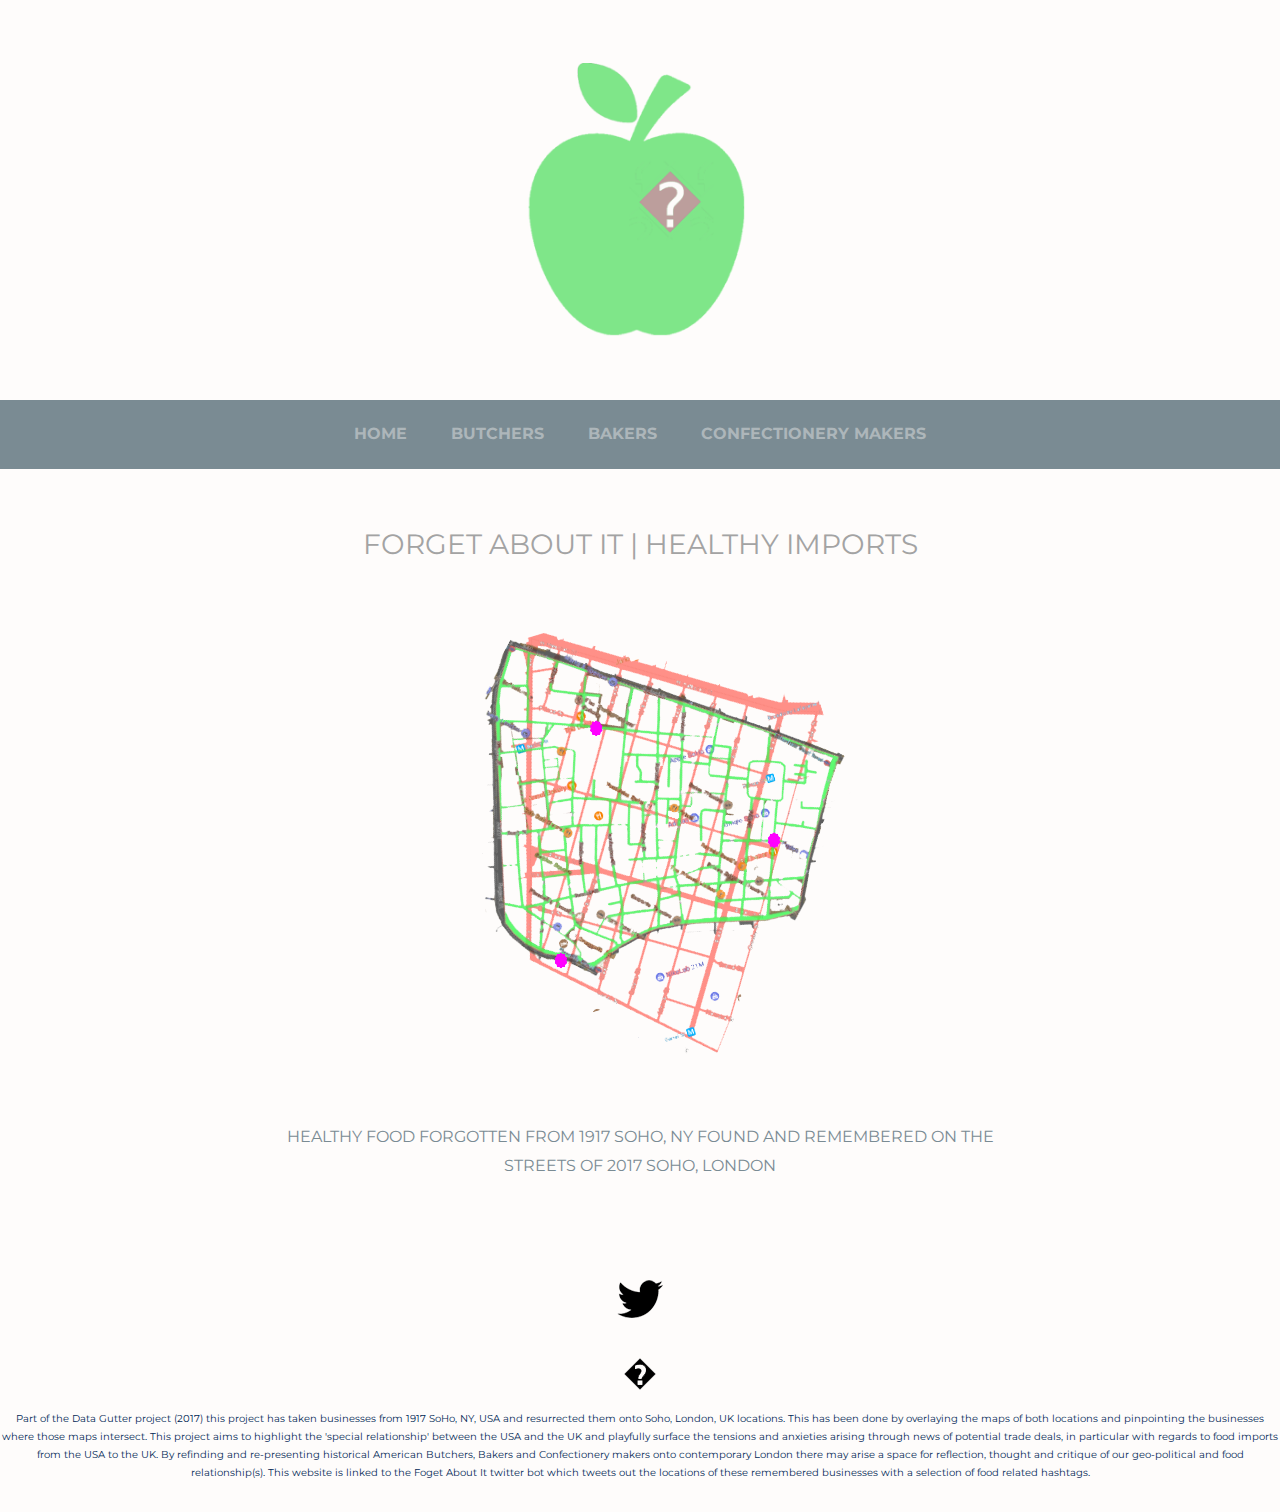
==== index.html @ 069e2335 "Update index.html" ====
<html>
<head>
  <title>Forget About It | Healthy Eating Imports</title>
  <meta name="description" content="historic businesses from 1917 SoHo, New York transported to 2017 Soho, London">
    <meta charset="utf-8">
    <meta name="viewport" content="width=device-width">
    <link rel="stylesheet" href="css/reset.css">
    <link rel="stylesheet" href="css/style.css">
    <link rel="icon" type="image/ico" href="images/dg_ico.png"/>
    <link rel="apple-touch-icon" href="images/dg_ico.png"/>
</head>

<body>
  <header>
    <h1></h1>
      </header>


      <nav id="nav" role="navigation">
        <a href="#nav" title="Show navigation">�</a>
        <a href="#" title="Hide navigation">�</a>
        <ul><li><a href="index.html">Home</a></li>
        <li><a href="FAI_butcher.html">Butchers</a></li>
        <li><a href="FAI_baker.html">Bakers</a></li>
        <li><a href="FAI_confectionery.html">Confectionery Makers</a></li>
      </nav>

<section>

  <h2>Forget About It | Healthy Imports</h2>

  <img class="FAI_map" src="images/FAI_Map_1.png" alt="FAI Main Map">


<br> </br>

  <h3>Healthy Food forgotten from 1917 SoHo, NY found and remembered on the streets of 2017 Soho, London</h3>
  <p></p>
</section>

<footer>
  <a href="https://twitter.com/fgt_AI" target="_blank"><img src="images/twitter.png" alt="twitter"></a>
  <a href="http://datagutter.org/" target="_blank"><img src="images/dg_ico.png" alt="data gutter"></a>

  <small>Part of the Data Gutter project (2017) this project has taken businesses from 1917 SoHo, NY, USA and resurrected them onto Soho, London, UK locations. This has been done by overlaying the maps of both locations and pinpointing the businesses where those maps intersect. This project aims to highlight the 'special relationship' between the USA and the UK and playfully surface the tensions and anxieties arising through news of potential trade deals, in particular with regards to food imports from the USA to the UK. By refinding and re-presenting historical American Butchers, Bakers and Confectionery makers onto contemporary London there may arise a space for reflection, thought and critique of our geo-political and food relationship(s). This website is linked to the Foget About It twitter bot which tweets out the locations of these remembered businesses with a selection of food related hashtags. </small></footer>

</section>
</body>
</html>
---- css/style.css ----
@import url(https://fonts.googleapis.com/css?family=Montserrat:400,700);

body{
  font-family: "Montserrat", Arial, sans-serif;
  font-size: 16px;
  line-height: 1.8;
  text-align: center;
  background-color: #FEFCFB;
  color: #001F54;
}

header {

  padding: 200px 100px 200px 100px;
background-image: url(../images/FAI_logo2.png);
background-position: center center;
background-repeat: no-repeat;
background-size: contain;
color: #FEFCFB;
text-transform: uppercase;
font-size: 24px;
}

nav {
  padding: 20px 0 20px 0;
  background-color: #7A8B93;
}

nav a {
  text-transform: uppercase;
  font-weight: 700;
   color: #ADB6BA;
   text-decoration: none;
   padding: 0 20px 0 20px;
}

nav a:hover {
  text-decoration: none;
  color: #0A1128;
}

#nav
{
    /* container */
}
    #nav > a
    {
        display: none;
    }
    #nav li
    {
        display: inline;
        margin: 0 auto;

    }

    /* first level */

    #nav > ul
    {
      display: inline;
      margin: 0 auto;
    }


    /* second level */

    #nav li ul
    {
        display: none;
        position: absolute;
        top: 100%;
    }
        #nav li:hover ul
        {
            display: block;
        }


section {
  max-width: 720px;
  margin: 0 auto 0 auto;
  padding: 0;
}

img {
  display: block;
  margin-top: 40px;
  margin-left: auto;
  margin-right: auto;}



h2 {
  font-size: 28px;
  margin-top: 50px;
  margin-bottom: 50px;
  text-transform: uppercase;
  color: #A3A3A3;
}


h3 {
  margin-bottom: 30px;
  text-transform: uppercase;
  color: #7A8B93;
}

p {
  margin-bottom:20px;
}



footer {
  padding: 30px 0;
}

small {

display:block;
margin-top: 20px;
  font-size: 10px;
}


@media screen and (max-width: 720px) {
  img, iframe {
    max-width: 90%;
    margin-left: auto;
    margin-right: auto;
}

header {
  padding: 100px 20px;
}

nav a {
  display: block;
}

h2 {
  font-size: 24px;
}

h3 {
  font-size: 14px;
}

p {
font-size: 14px;
}


}

@media only screen and ( max-width: 720px )
{
    #nav
    {
        position: relative;
        padding: 10px 0;
    }
        #nav > a
        {
          position: relative;
          font-size: 20px;
        }
        #nav:not( :target ) > a:first-of-type,
        #nav:target > a:last-of-type
        {
            display: inline;
        }

    /* first level */

    #nav > ul
    {
        display: none;
        position: absolute;
        left: 0;
        right: 0;
    }
        #nav:target > ul
        {
            display: block;
            background-color: #7A8B93;
        }
        #nav > ul > li
        {
            width: 100%;
            float: none;
        }

    /* second level */

    #nav li ul
    {
        position: static;
    }

    $( '#nav li:has(ul)' ).doubleTapToGo();
}
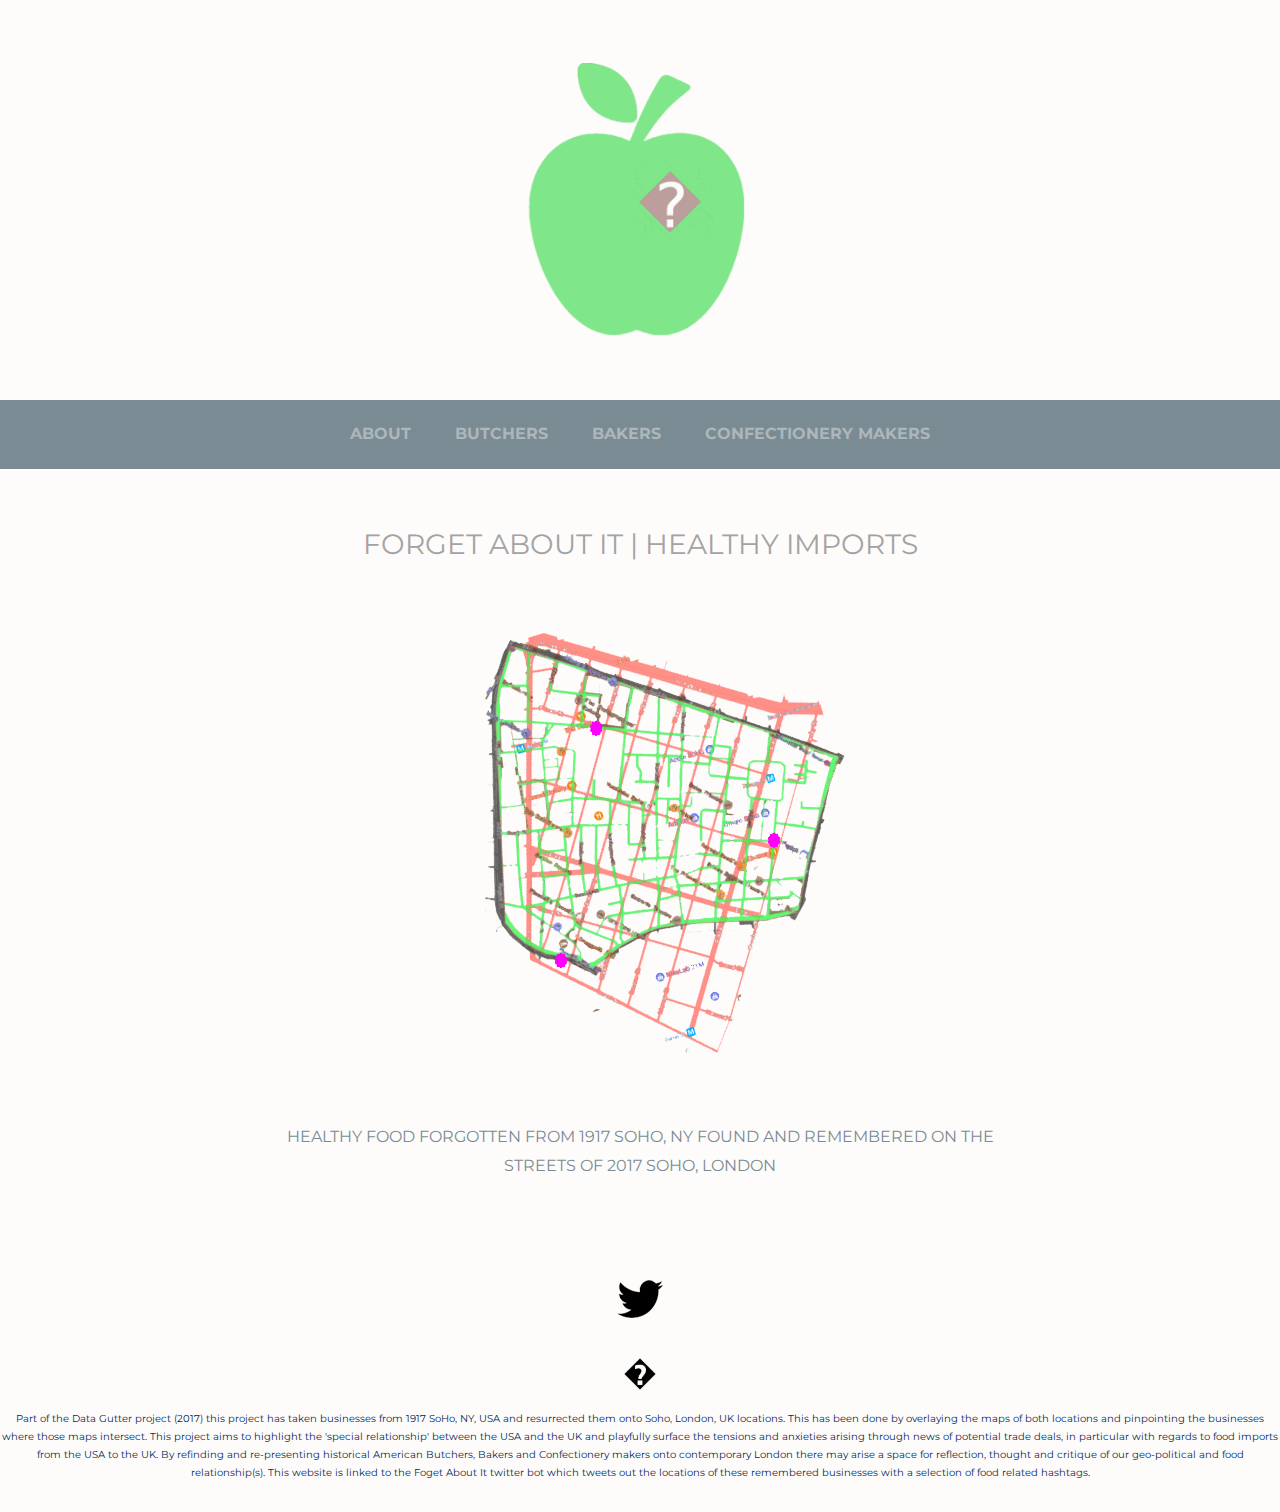
==== commit 72116f26: "Update index.html" ====
--- a/index.html
+++ b/index.html
@@ -20,7 +20,7 @@
       <nav id="nav" role="navigation">
         <a href="#nav" title="Show navigation">�</a>
         <a href="#" title="Hide navigation">�</a>
-        <ul><li><a href="index.html">Home</a></li>
+        <ul><li><a href="index.html">About</a></li>
         <li><a href="FAI_butcher.html">Butchers</a></li>
         <li><a href="FAI_baker.html">Bakers</a></li>
         <li><a href="FAI_confectionery.html">Confectionery Makers</a></li>
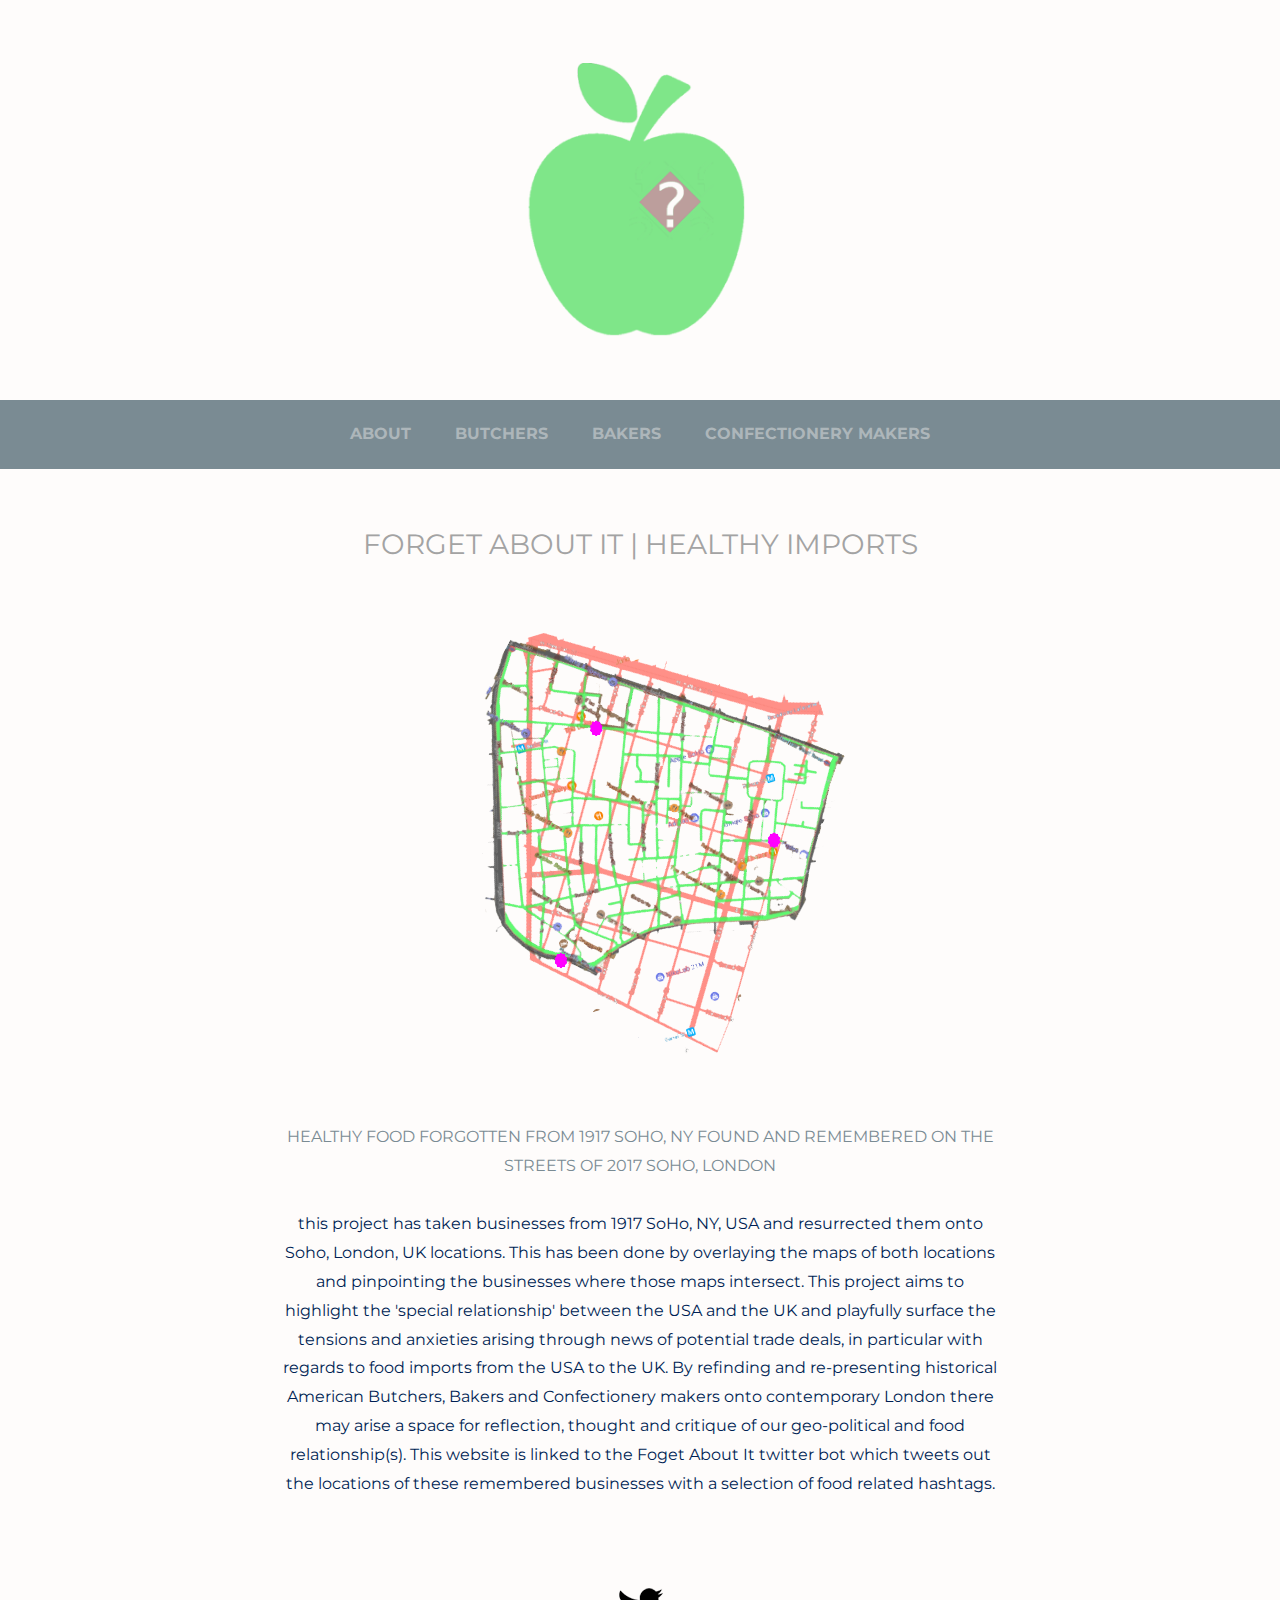
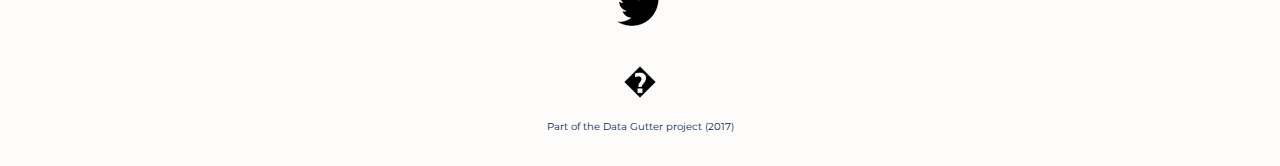
==== commit 5649576a: "Update index.html" ====
--- a/index.html
+++ b/index.html
@@ -36,14 +36,15 @@
 <br> </br>
 
   <h3>Healthy Food forgotten from 1917 SoHo, NY found and remembered on the streets of 2017 Soho, London</h3>
-  <p></p>
+        
+  <p>this project has taken businesses from 1917 SoHo, NY, USA and resurrected them onto Soho, London, UK locations. This has been done by overlaying the maps of both locations and pinpointing the businesses where those maps intersect. This project aims to highlight the 'special relationship' between the USA and the UK and playfully surface the tensions and anxieties arising through news of potential trade deals, in particular with regards to food imports from the USA to the UK. By refinding and re-presenting historical American Butchers, Bakers and Confectionery makers onto contemporary London there may arise a space for reflection, thought and critique of our geo-political and food relationship(s). This website is linked to the Foget About It twitter bot which tweets out the locations of these remembered businesses with a selection of food related hashtags. </p>
 </section>
 
 <footer>
   <a href="https://twitter.com/fgt_AI" target="_blank"><img src="images/twitter.png" alt="twitter"></a>
   <a href="http://datagutter.org/" target="_blank"><img src="images/dg_ico.png" alt="data gutter"></a>
 
-  <small>Part of the Data Gutter project (2017) this project has taken businesses from 1917 SoHo, NY, USA and resurrected them onto Soho, London, UK locations. This has been done by overlaying the maps of both locations and pinpointing the businesses where those maps intersect. This project aims to highlight the 'special relationship' between the USA and the UK and playfully surface the tensions and anxieties arising through news of potential trade deals, in particular with regards to food imports from the USA to the UK. By refinding and re-presenting historical American Butchers, Bakers and Confectionery makers onto contemporary London there may arise a space for reflection, thought and critique of our geo-political and food relationship(s). This website is linked to the Foget About It twitter bot which tweets out the locations of these remembered businesses with a selection of food related hashtags. </small></footer>
+  <small>Part of the Data Gutter project (2017) </small></footer>
 
 </section>
 </body>
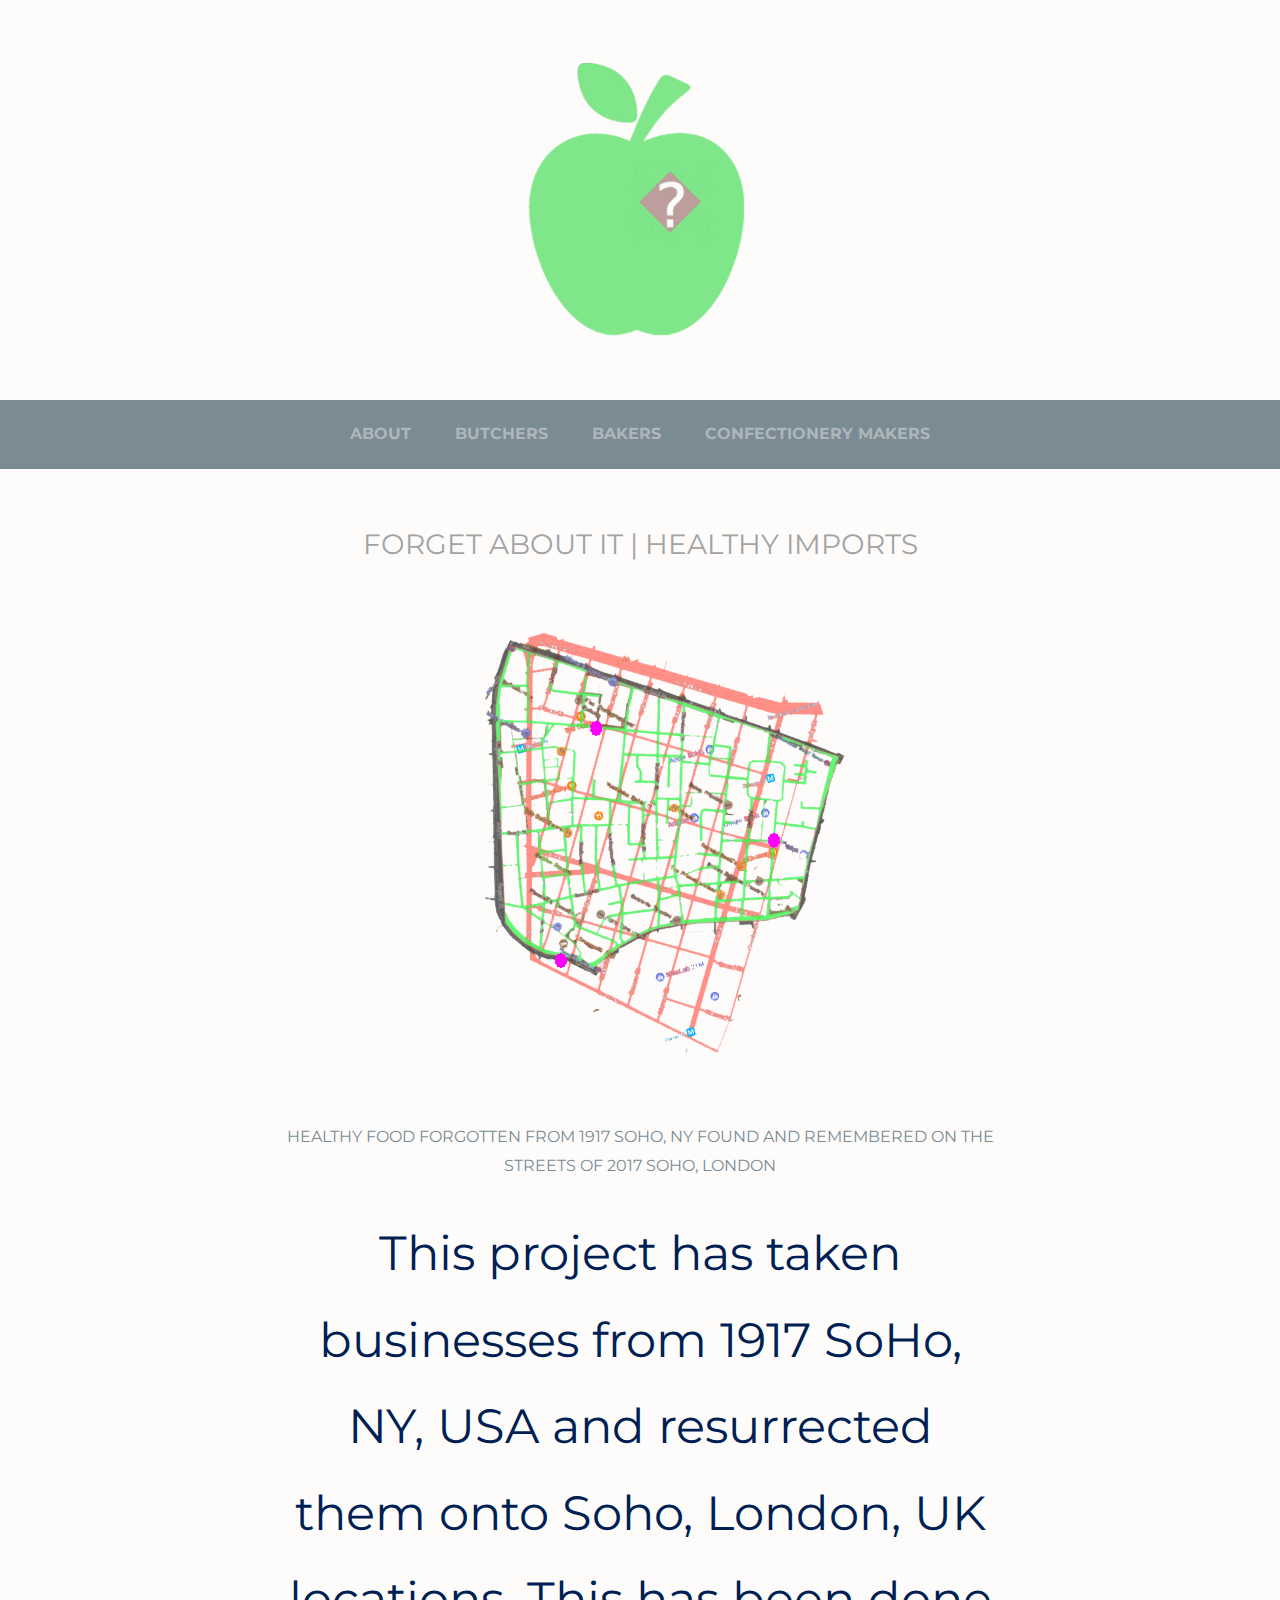
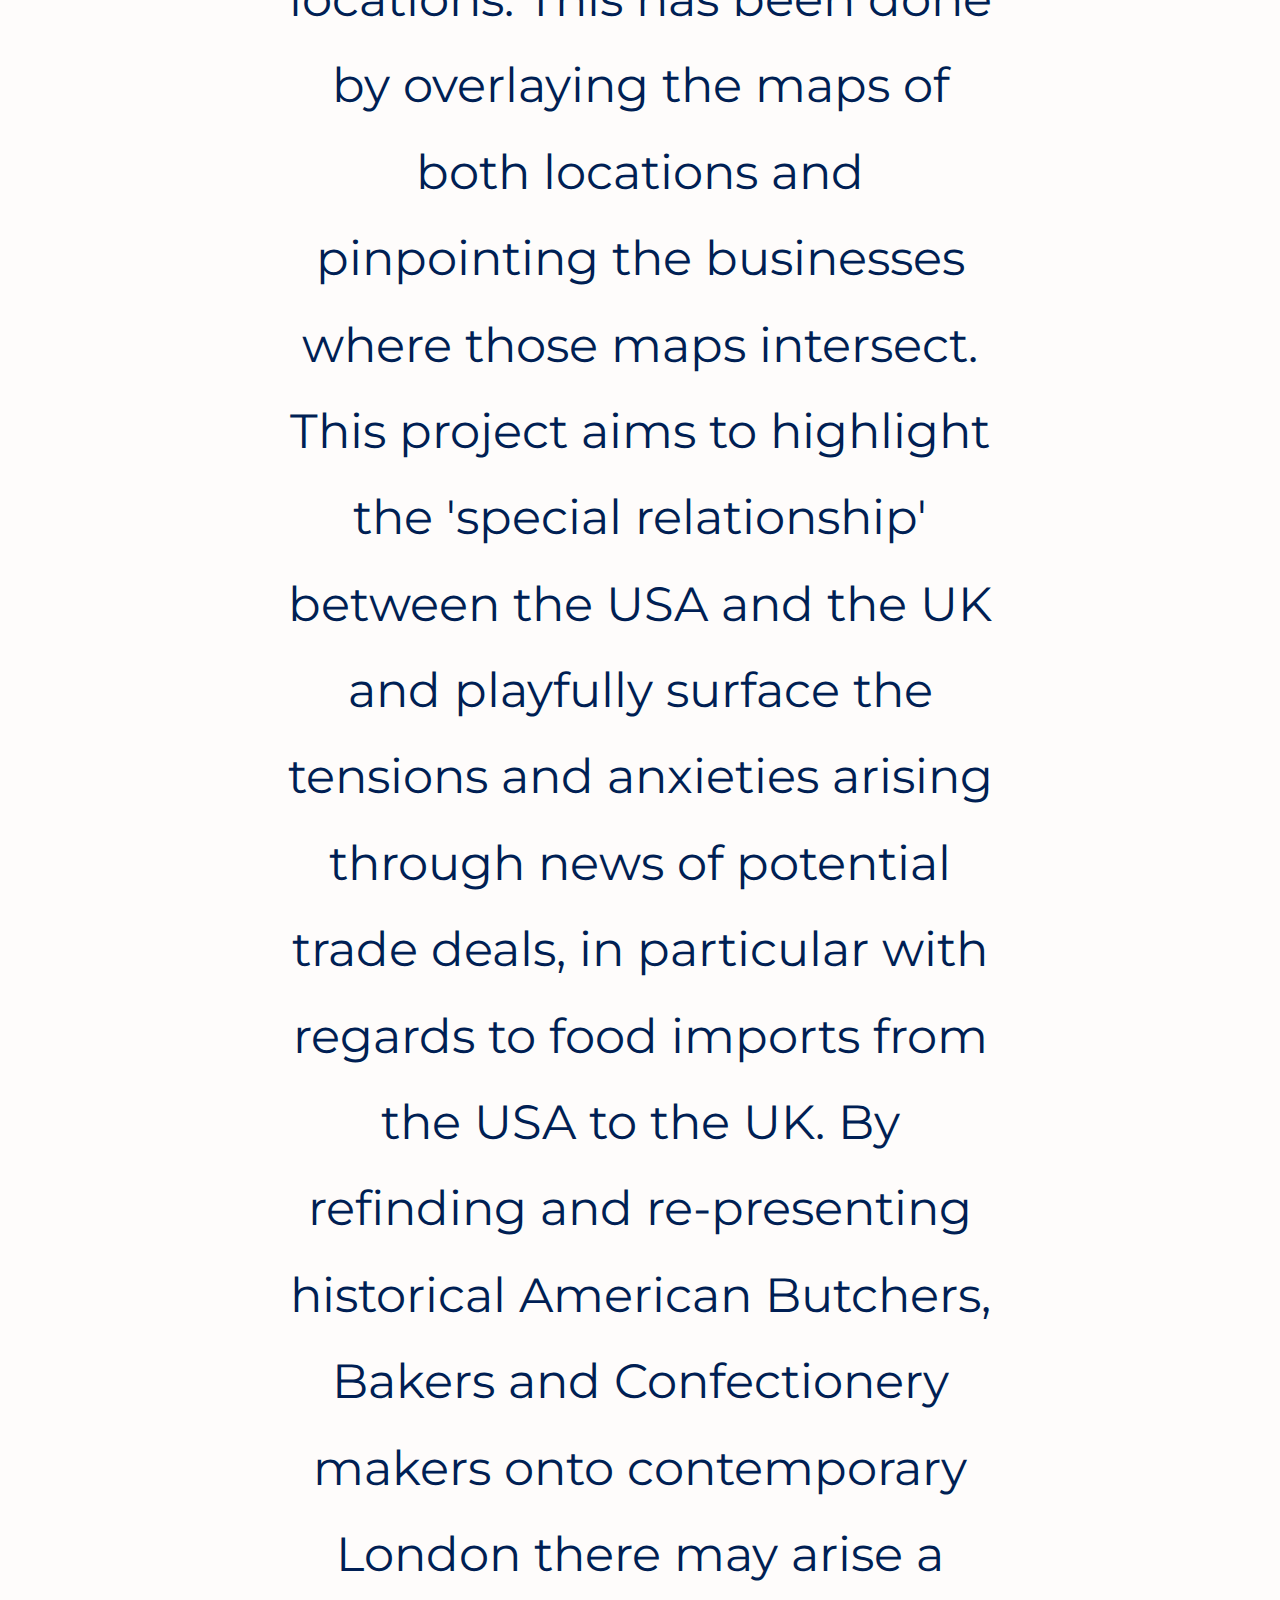
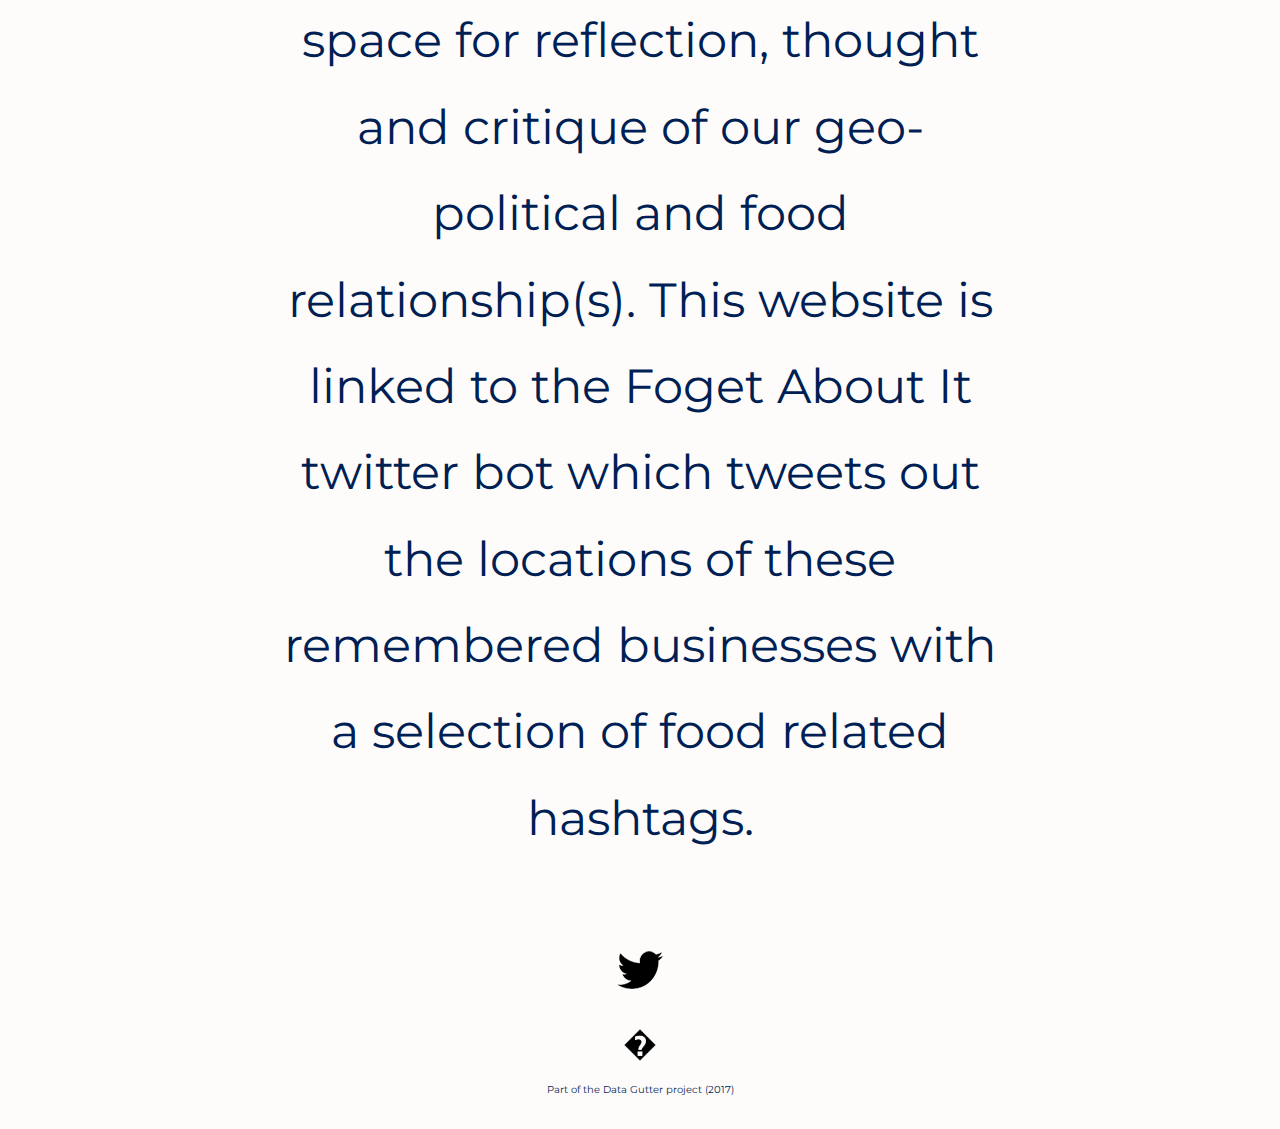
==== commit 8411aec8: "Update index.html" ====
--- a/index.html
+++ b/index.html
@@ -37,7 +37,7 @@
 
   <h3>Healthy Food forgotten from 1917 SoHo, NY found and remembered on the streets of 2017 Soho, London</h3>
         
-  <p>this project has taken businesses from 1917 SoHo, NY, USA and resurrected them onto Soho, London, UK locations. This has been done by overlaying the maps of both locations and pinpointing the businesses where those maps intersect. This project aims to highlight the 'special relationship' between the USA and the UK and playfully surface the tensions and anxieties arising through news of potential trade deals, in particular with regards to food imports from the USA to the UK. By refinding and re-presenting historical American Butchers, Bakers and Confectionery makers onto contemporary London there may arise a space for reflection, thought and critique of our geo-political and food relationship(s). This website is linked to the Foget About It twitter bot which tweets out the locations of these remembered businesses with a selection of food related hashtags. </p>
+  <p><font size="12">This project has taken businesses from 1917 SoHo, NY, USA and resurrected them onto Soho, London, UK locations. This has been done by overlaying the maps of both locations and pinpointing the businesses where those maps intersect. This project aims to highlight the 'special relationship' between the USA and the UK and playfully surface the tensions and anxieties arising through news of potential trade deals, in particular with regards to food imports from the USA to the UK. By refinding and re-presenting historical American Butchers, Bakers and Confectionery makers onto contemporary London there may arise a space for reflection, thought and critique of our geo-political and food relationship(s). This website is linked to the Foget About It twitter bot which tweets out the locations of these remembered businesses with a selection of food related hashtags.</font></p>
 </section>
 
 <footer>
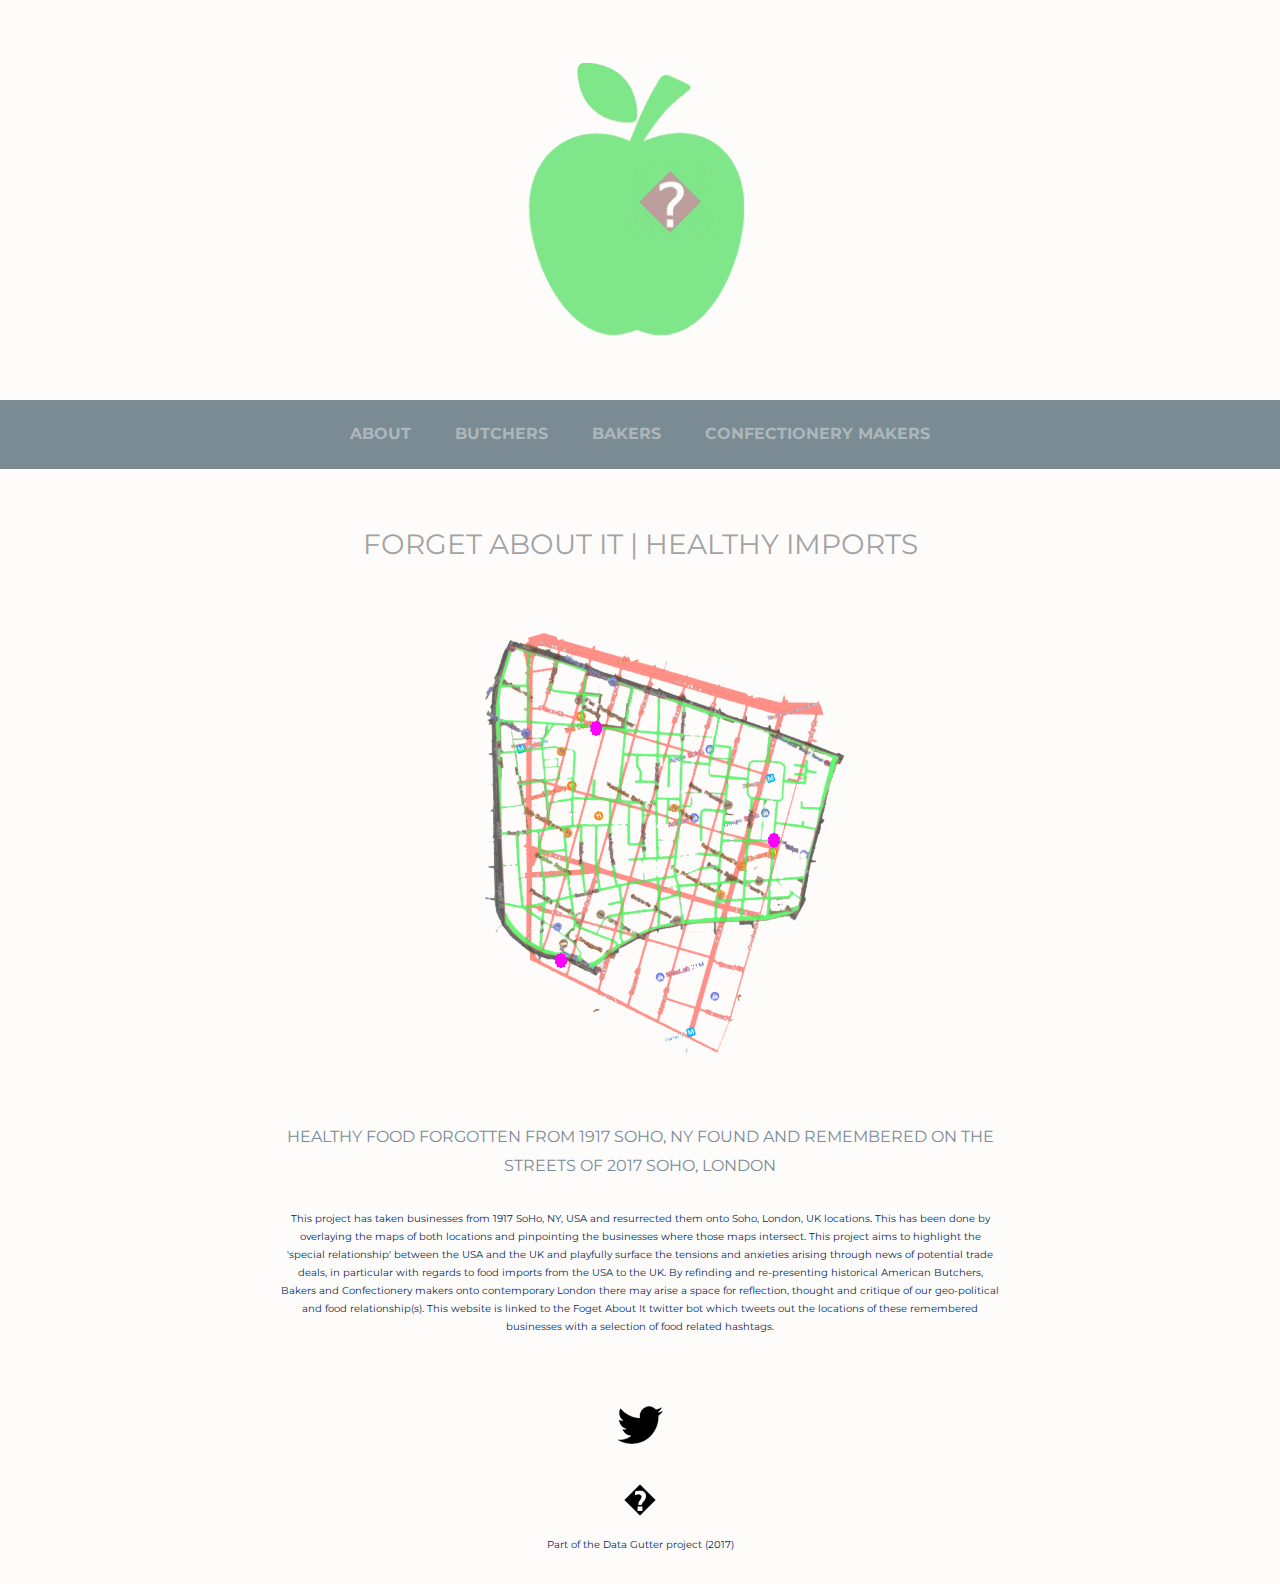
==== commit a5f404b2: "Update index.html" ====
--- a/index.html
+++ b/index.html
@@ -37,7 +37,7 @@
 
   <h3>Healthy Food forgotten from 1917 SoHo, NY found and remembered on the streets of 2017 Soho, London</h3>
         
-  <p><font size="12">This project has taken businesses from 1917 SoHo, NY, USA and resurrected them onto Soho, London, UK locations. This has been done by overlaying the maps of both locations and pinpointing the businesses where those maps intersect. This project aims to highlight the 'special relationship' between the USA and the UK and playfully surface the tensions and anxieties arising through news of potential trade deals, in particular with regards to food imports from the USA to the UK. By refinding and re-presenting historical American Butchers, Bakers and Confectionery makers onto contemporary London there may arise a space for reflection, thought and critique of our geo-political and food relationship(s). This website is linked to the Foget About It twitter bot which tweets out the locations of these remembered businesses with a selection of food related hashtags.</font></p>
+  <small>This project has taken businesses from 1917 SoHo, NY, USA and resurrected them onto Soho, London, UK locations. This has been done by overlaying the maps of both locations and pinpointing the businesses where those maps intersect. This project aims to highlight the 'special relationship' between the USA and the UK and playfully surface the tensions and anxieties arising through news of potential trade deals, in particular with regards to food imports from the USA to the UK. By refinding and re-presenting historical American Butchers, Bakers and Confectionery makers onto contemporary London there may arise a space for reflection, thought and critique of our geo-political and food relationship(s). This website is linked to the Foget About It twitter bot which tweets out the locations of these remembered businesses with a selection of food related hashtags.</small>
 </section>
 
 <footer>
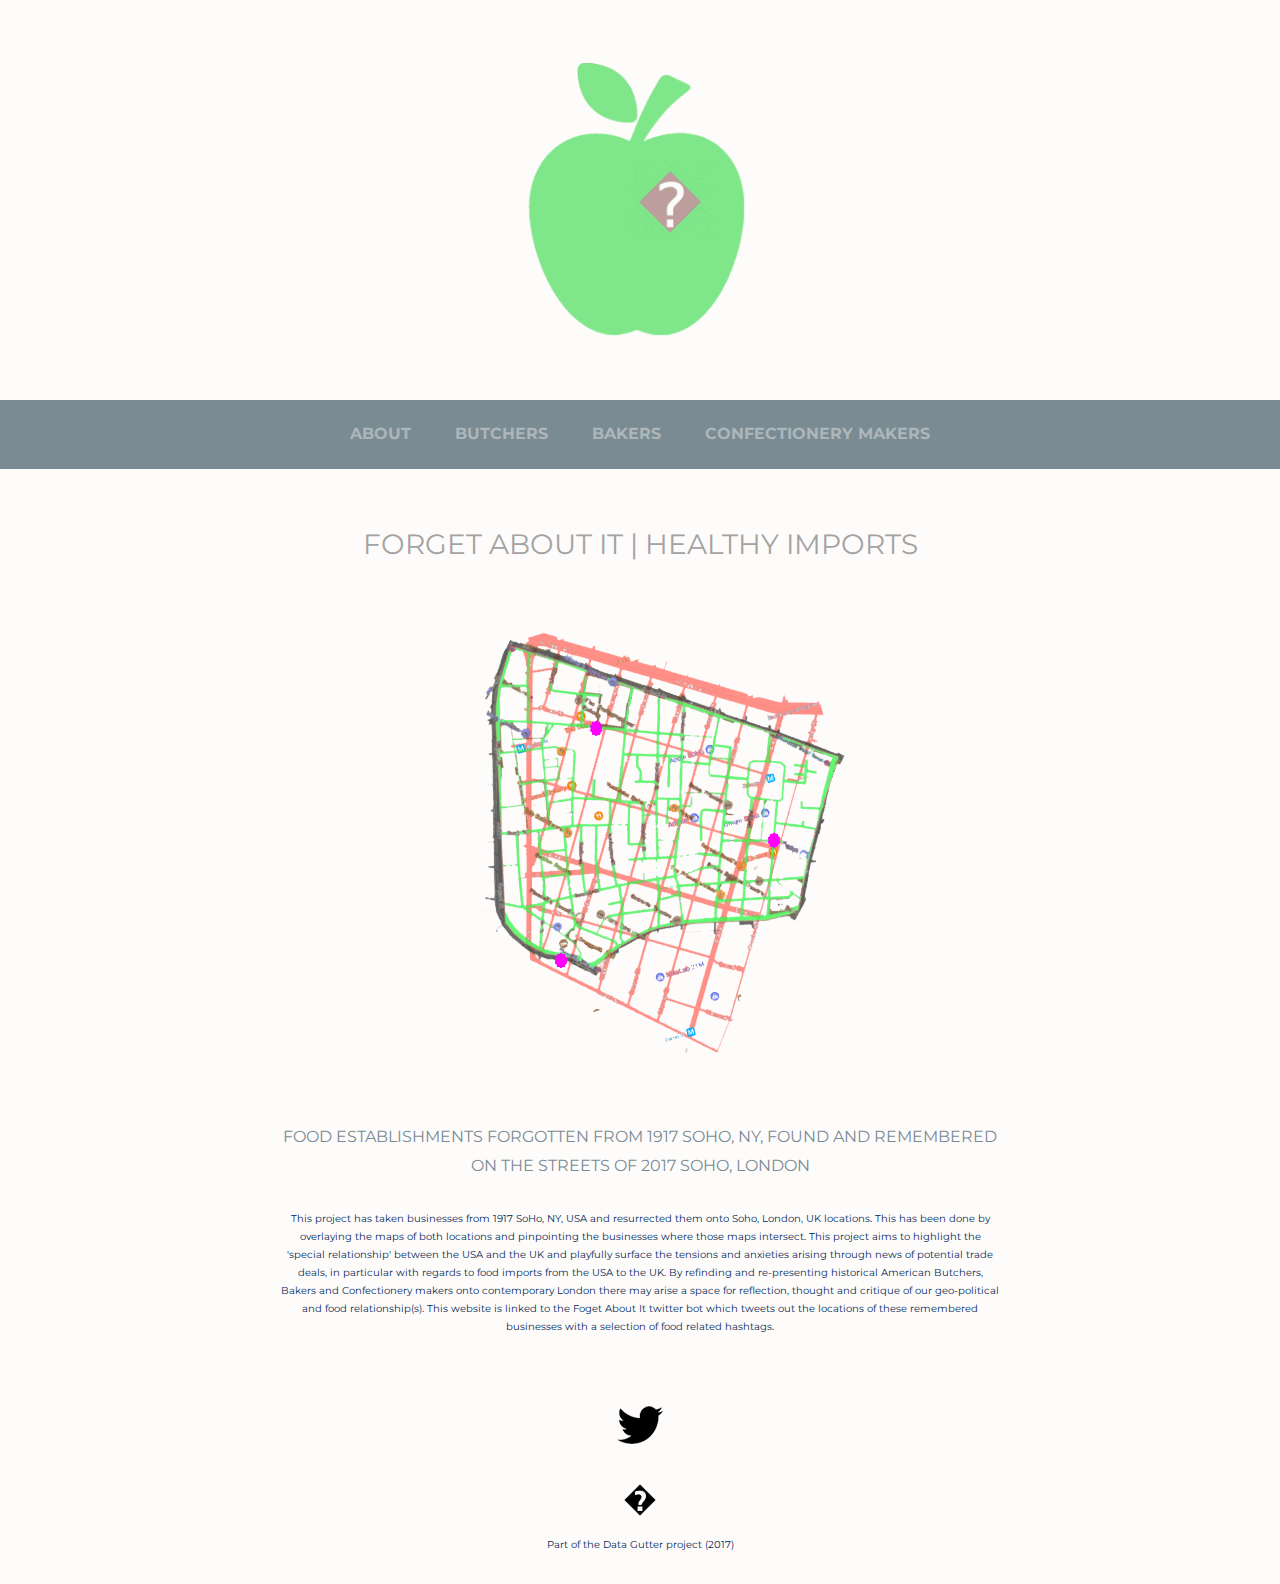
==== commit 59a3ec8c: "Update index.html" ====
--- a/index.html
+++ b/index.html
@@ -35,7 +35,7 @@
 
 <br> </br>
 
-  <h3>Healthy Food forgotten from 1917 SoHo, NY found and remembered on the streets of 2017 Soho, London</h3>
+  <h3>Food establishments forgotten from 1917 SoHo, NY, found and remembered on the streets of 2017 Soho, London</h3>
         
   <small>This project has taken businesses from 1917 SoHo, NY, USA and resurrected them onto Soho, London, UK locations. This has been done by overlaying the maps of both locations and pinpointing the businesses where those maps intersect. This project aims to highlight the 'special relationship' between the USA and the UK and playfully surface the tensions and anxieties arising through news of potential trade deals, in particular with regards to food imports from the USA to the UK. By refinding and re-presenting historical American Butchers, Bakers and Confectionery makers onto contemporary London there may arise a space for reflection, thought and critique of our geo-political and food relationship(s). This website is linked to the Foget About It twitter bot which tweets out the locations of these remembered businesses with a selection of food related hashtags.</small>
 </section>
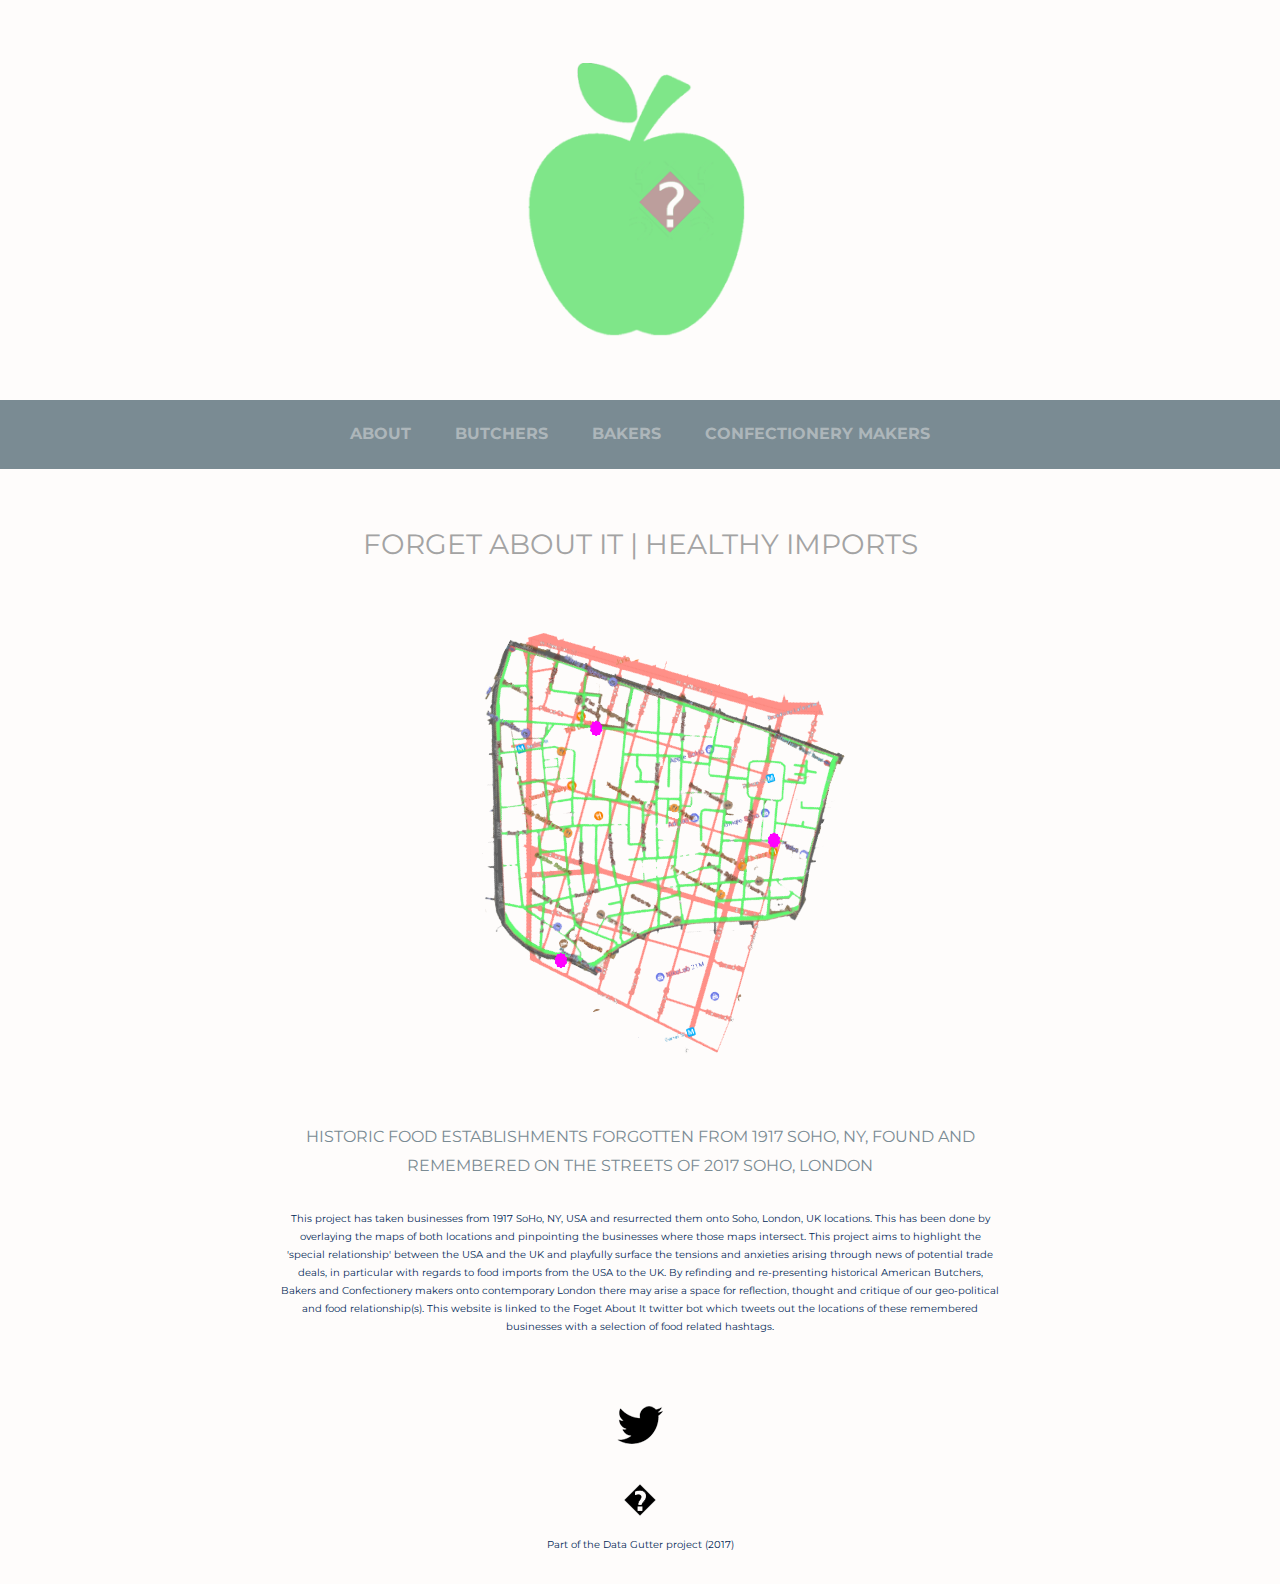
==== commit 4bdc7053: "Update index.html" ====
--- a/index.html
+++ b/index.html
@@ -35,7 +35,7 @@
 
 <br> </br>
 
-  <h3>Food establishments forgotten from 1917 SoHo, NY, found and remembered on the streets of 2017 Soho, London</h3>
+  <h3>Historic food establishments forgotten from 1917 SoHo, NY, found and remembered on the streets of 2017 Soho, London</h3>
         
   <small>This project has taken businesses from 1917 SoHo, NY, USA and resurrected them onto Soho, London, UK locations. This has been done by overlaying the maps of both locations and pinpointing the businesses where those maps intersect. This project aims to highlight the 'special relationship' between the USA and the UK and playfully surface the tensions and anxieties arising through news of potential trade deals, in particular with regards to food imports from the USA to the UK. By refinding and re-presenting historical American Butchers, Bakers and Confectionery makers onto contemporary London there may arise a space for reflection, thought and critique of our geo-political and food relationship(s). This website is linked to the Foget About It twitter bot which tweets out the locations of these remembered businesses with a selection of food related hashtags.</small>
 </section>
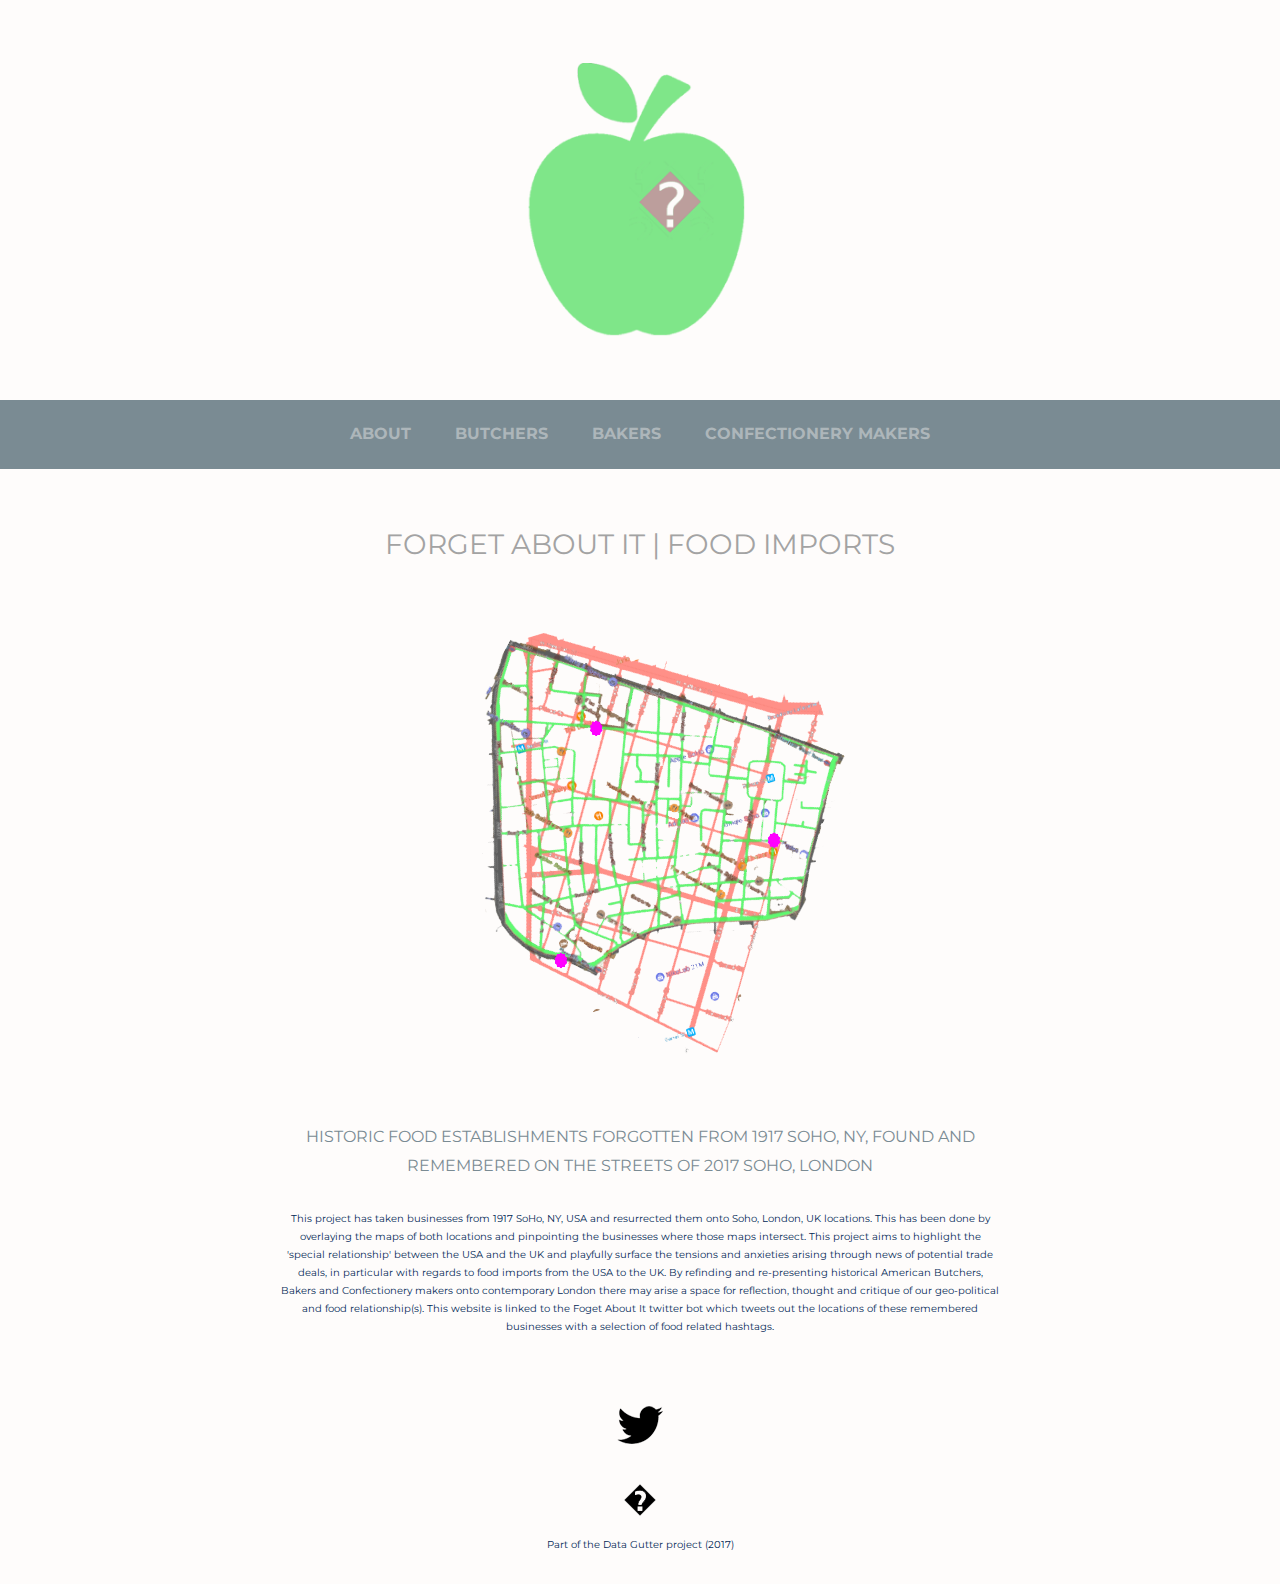
==== commit 47b584a8: "Update index.html" ====
--- a/index.html
+++ b/index.html
@@ -28,7 +28,7 @@
 
 <section>
 
-  <h2>Forget About It | Healthy Imports</h2>
+  <h2>Forget About It | Food Imports</h2>
 
   <img class="FAI_map" src="images/FAI_Map_1.png" alt="FAI Main Map">
 
